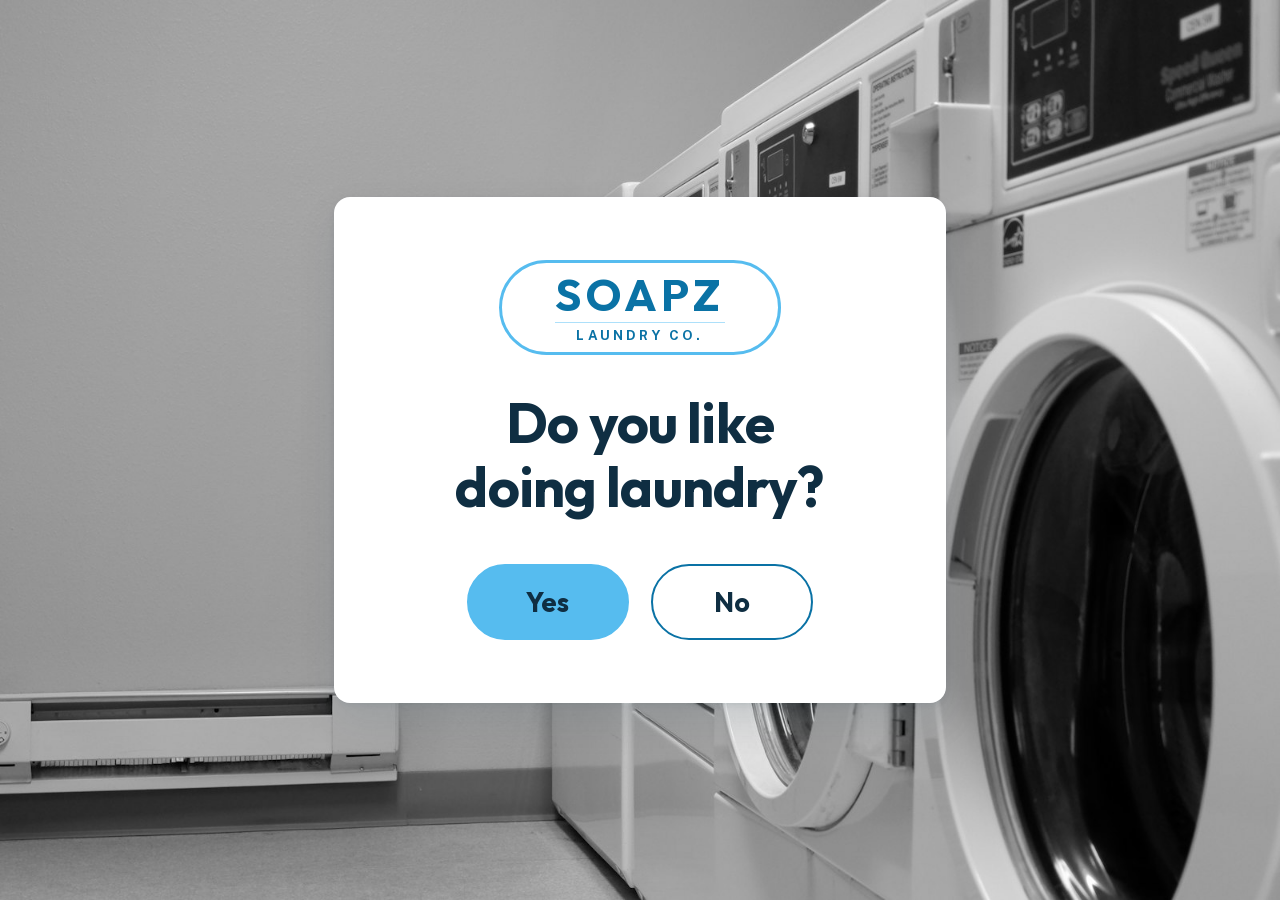
==== index.html @ 63c36674 "Initial commit: Soapz laundromat site Static site with home, self-service, wash & fold, and location" ====
<!DOCTYPE html>
<html lang="en">
<head>
<meta charset="utf-8">
<meta name="viewport" content="width=device-width, initial-scale=1">
<title>Soapz Laundry Co. | Self-Service and Wash &amp; Fold Laundry</title>
<meta name="description" content="Soapz is a clean, bright laundromat with an attendant on site every day. Use our machines yourself, or drop your laundry off and we will wash and fold it for you.">
<meta name="theme-color" content="#56bcef">
<link rel="preload" href="assets/fonts/publicsans-var.woff2" as="font" type="font/woff2" crossorigin>
<link rel="preload" href="assets/fonts/outfit-var.woff2" as="font" type="font/woff2" crossorigin>
<link rel="stylesheet" href="assets/css/styles.css">
<script src="assets/js/scroll-reset.js"></script>
<meta property="og:title" content="Soapz Laundry Co.">
<meta property="og:description" content="A clean, bright laundromat with friendly help on site.">
<meta property="og:type" content="website">
<meta property="og:image" content="assets/img/hero-laundromat.jpg">

<!-- PLACEHOLDER DATA: replace name, phone, address and hours with the real
     business details before going live. See README.md.
     This block matters more than usual here, because this entry page carries
     less text than a normal home page for search engines to read. -->
<script type="application/ld+json">
{
  "@context": "https://schema.org",
  "@type": "Laundry",
  "name": "Soapz Laundry Co.",
  "image": "assets/img/hero-laundromat.jpg",
  "telephone": "+1-555-019-2847",
  "address": {
    "@type": "PostalAddress",
    "streetAddress": "100 Example Street",
    "addressLocality": "Springfield",
    "addressRegion": "MO",
    "postalCode": "65804",
    "addressCountry": "US"
  },
  "openingHoursSpecification": [{
    "@type": "OpeningHoursSpecification",
    "dayOfWeek": ["Monday","Tuesday","Wednesday","Thursday","Friday","Saturday","Sunday"],
    "opens": "06:00",
    "closes": "22:00"
  }]
}
</script>
</head>
<body>

<a class="skip-link" href="#question">Skip to the question</a>

<!-- Entry page. The question, two answers, the photo. Nothing else.
     Yes goes to self-service, No goes to wash & fold. -->
<main class="entry">

  <img class="entry__photo" src="assets/img/hero-laundromat.jpg" width="2000" height="1125"
       alt="A row of clean white front-loading washing machines along a bright, uncluttered wall inside Soapz."
       fetchpriority="high" decoding="async">

  <!-- The buttons read as bare Yes and No on purpose. aria-label carries the
       meaning for screen readers without putting more words on the page. -->
  <div class="entry__card">
    <!-- Not aria-hidden like the one in the home hero: this page has no nav
         bar, so this wordmark is the only place the business is named. -->
    <span class="brand__badge entry__mark">
      <span class="brand__name">SOAPZ</span>
      <span class="brand__tag">Laundry Co.</span>
    </span>

    <h1 id="question">Do you like doing laundry?</h1>

    <div class="answers">
      <a class="btn btn--answer btn--yes" href="self-service.html"
         aria-label="Yes, I will do my laundry myself">Yes</a>
      <a class="btn btn--answer btn--no" href="wash-fold.html"
         aria-label="No, please do my laundry for me">No</a>
    </div>
  </div>

</main>

</body>
</html>
---- assets/css/styles.css ----
/* ==========================================================================
   Soapz Laundry Co.
   --------------------------------------------------------------------------
   THEME       White + light blue. Light mode is locked deliberately because
               the brand brief specifies white/light-blue. `color-scheme:light`
               stops browsers auto-darkening form controls and breaking it.
   TYPE        Outfit (display) + Public Sans (body). Public Sans is used for
               all reading text because it was drawn for legibility at size,
               which matters for the older audience this site is built for.
   BASE SIZE   18px. Everything is in rem so it scales with browser zoom and
               OS text-size settings.
   MOTION      Deliberately minimal. Hover/focus feedback only, no scroll
               animation, no autoplay. Nothing moves that the user did not
               touch first.
   SHAPE RULE  Interactive controls = full pill. Surfaces (cards, images,
               panels) = 16px. Inputs = 12px. Applied everywhere, no mixing.
   ACCENT      One accent only: --brand blue. No second accent hue anywhere.
   ========================================================================== */

/* ---------- Fonts (self-hosted, no external requests) ---------- */
@font-face {
  font-family: "Outfit";
  src: url("../fonts/outfit-var.woff2") format("woff2");
  font-weight: 400 700;
  font-style: normal;
  font-display: swap;
}
@font-face {
  font-family: "Public Sans";
  src: url("../fonts/publicsans-var.woff2") format("woff2");
  font-weight: 400 700;
  font-style: normal;
  font-display: swap;
}

/* ---------- Tokens ---------- */
:root {
  color-scheme: light;

  --white: #ffffff;
  --paper: #f2fafe;
  --sky-50: #eaf6fe;
  --sky-100: #d4edfc;
  --sky-200: #ade0fa;

  /* Sky blue. One hue, three jobs, and the pairing rule is the whole system:
     --brand is the sky FILL and always carries --ink text on top (6.3:1).
     It is too light for white text, so nothing on this site does that.
     --brand-dark is every blue TEXT, icon, outline and border on a light
     background. --brand-deep is only a hover state on top of a sky fill. */
  --brand: #56bcef;        /* sky fill. --ink on it = 6.3:1        */
  --brand-dark: #0a72a5;   /* text + icons. 5.4:1 white, 4.9:1 sky-50 */
  --brand-deep: #2f9ed6;   /* hover on a sky fill                  */

  --ink: #0f2e42;          /* 14.1:1 on white  */
  --ink-2: #41627c;        /* 6.4:1 on white   */
  --line: #c6e4f7;

  --radius-surface: 16px;
  --radius-input: 12px;
  --radius-pill: 999px;

  --shadow-sm: 0 1px 2px rgba(15, 46, 66, .06), 0 4px 12px rgba(15, 46, 66, .05);
  --shadow-md: 0 2px 6px rgba(15, 46, 66, .07), 0 18px 40px rgba(15, 46, 66, .09);

  --wrap: 71rem;
  --section-y: clamp(3.5rem, 7vw, 5.5rem);

  --font-display: "Outfit", "Trebuchet MS", sans-serif;
  --font-body: "Public Sans", "Helvetica Neue", Arial, sans-serif;
}

/* ---------- Reset ---------- */
*, *::before, *::after { box-sizing: border-box; }

html {
  font-size: 112.5%;              /* 18px base */
  -webkit-text-size-adjust: 100%;
  scroll-behavior: smooth;
}

body {
  margin: 0;
  background: var(--white);
  color: var(--ink);
  font-family: var(--font-body);
  font-size: 1rem;
  line-height: 1.7;
  -webkit-font-smoothing: antialiased;
}

img { max-width: 100%; height: auto; display: block; }
figure { margin: 0; }

h1, h2, h3, h4 {
  font-family: var(--font-display);
  color: var(--ink);
  line-height: 1.15;
  margin: 0 0 .6em;
  letter-spacing: -0.015em;
  font-weight: 700;
  text-wrap: balance;
}

h1 { font-size: clamp(2.1rem, 5vw, 3.1rem); }
h2 { font-size: clamp(1.7rem, 3.6vw, 2.4rem); }
h3 { font-size: clamp(1.2rem, 2vw, 1.4rem); }

p { margin: 0 0 1.1em; max-width: 62ch; }
p:last-child { margin-bottom: 0; }

a { color: var(--brand-dark); }

/* ---------- Focus: thick and unmissable ---------- */
:focus-visible {
  outline: 3px solid var(--brand-dark);
  outline-offset: 3px;
  border-radius: 4px;
}
/* The sky bands are light, so the focus ring goes dark on them, not white. */
.on-dark :focus-visible,
.footer :focus-visible { outline-color: var(--ink); }

/* ---------- Helpers ---------- */
.wrap { width: 100%; max-width: var(--wrap); margin-inline: auto; padding-inline: 1.25rem; }
.visually-hidden {
  position: absolute; width: 1px; height: 1px; padding: 0; margin: -1px;
  overflow: hidden; clip: rect(0 0 0 0); white-space: nowrap; border: 0;
}
.icon { width: 1.5rem; height: 1.5rem; flex: none; stroke-width: 1.75; }
.section { padding-block: var(--section-y); }
.section--tint { background: var(--paper); }
.lead { font-size: 1.2rem; color: var(--ink-2); max-width: 55ch; }

.skip-link {
  position: absolute; left: 1rem; top: -4rem; z-index: 100;
  background: var(--brand); color: var(--ink); padding: .85rem 1.4rem;
  border-radius: 0 0 var(--radius-input) var(--radius-input);
  font-weight: 600; text-decoration: none;
}
.skip-link:focus { top: 0; }

/* ==========================================================================
   Header
   Utility bar scrolls away, the nav bar sticks. Nav stays on one line at
   desktop (68px tall) and becomes a wrapped grid of large targets on mobile.
   ========================================================================== */
.utility {
  background: var(--brand);
  color: var(--ink);
  font-size: .82rem;
  letter-spacing: .01em;
}
.utility__inner {
  display: flex; flex-wrap: wrap; gap: .35rem 1.5rem;
  align-items: center; justify-content: space-between;
  min-height: 2.4rem; padding-block: .35rem;
}
.utility p { margin: 0; display: inline-flex; align-items: center; gap: .45rem; }
.utility .icon { width: 1.05rem; height: 1.05rem; }
.utility a { color: var(--ink); font-weight: 700; text-decoration: none; }
.utility a:hover { text-decoration: underline; }

.masthead {
  position: sticky; top: 0; z-index: 40;
  background: rgba(255, 255, 255, .96);
  backdrop-filter: blur(8px);
  border-bottom: 1px solid var(--line);
}

.nav__inner {
  display: grid;
  grid-template-columns: 1fr auto 1fr;
  align-items: center;
  gap: 1rem;
  min-height: 4.25rem;              /* 68px at desktop */
}

.nav__list {
  list-style: none; margin: 0; padding: 0;
  display: flex; align-items: center; gap: .35rem;
}
.nav__list--left  { justify-content: flex-end; }
.nav__list--right { justify-content: flex-start; }

.nav__list a {
  display: block;
  padding: .7rem .95rem;
  border-radius: var(--radius-pill);
  color: var(--ink);
  font-weight: 600;
  font-size: .97rem;
  text-decoration: none;
  white-space: nowrap;
  transition: background-color .15s ease, color .15s ease;
}
.nav__list a:hover { background: var(--sky-50); color: var(--brand-dark); }
.nav__list a[aria-current="page"] {
  color: var(--brand-dark);
  background: var(--sky-50);
  box-shadow: inset 0 -3px 0 var(--brand-dark);
}

/* Wordmark badge. Placeholder logo: swap the whole .brand block for the
   real Soapz artwork when it exists. */
.brand { text-decoration: none; display: inline-block; }
.brand__badge {
  display: inline-flex; flex-direction: column; align-items: center;
  border: 2px solid var(--brand);
  border-radius: var(--radius-pill);
  background: var(--white);
  padding: .3rem 1.55rem .35rem;
  line-height: 1;
}
.brand__name {
  font-family: var(--font-display);
  font-weight: 700; font-size: 1.35rem; letter-spacing: .1em;
  color: var(--brand-dark);
}
.brand__tag {
  margin-top: .2rem; padding-top: .2rem;
  border-top: 1px solid var(--sky-200);
  font-size: .5rem; letter-spacing: .22em; text-transform: uppercase;
  color: var(--brand-dark); font-weight: 700;
  width: 100%; text-align: center;
}

/* ==========================================================================
   Buttons  (min target 3.4rem tall / ~61px, single line at desktop)
   ========================================================================== */
.btn {
  display: inline-flex; align-items: center; justify-content: center; gap: .55rem;
  min-height: 3.4rem;
  padding: .7rem 1.75rem;
  border-radius: var(--radius-pill);
  border: 2px solid transparent;
  font-family: var(--font-body);
  font-size: 1.02rem; font-weight: 700; line-height: 1.2;
  text-decoration: none; white-space: nowrap; cursor: pointer;
  transition: background-color .15s ease, border-color .15s ease, transform .1s ease;
}
.btn:active { transform: translateY(1px); }

.btn--primary { background: var(--brand); color: var(--ink); }   /* 6.3:1 */
.btn--primary:hover { background: var(--brand-deep); }

.btn--secondary {
  background: var(--white); color: var(--brand-dark);
  border-color: var(--brand-dark);
}
.btn--secondary:hover { background: var(--sky-50); }

/* For use over photography: solid fill so text never sits on the image. */
.btn--onImage { background: var(--white); color: var(--brand-dark); border-color: var(--white); }
.btn--onImage:hover { background: var(--sky-50); }

.btn-row { display: flex; flex-wrap: wrap; gap: .85rem; margin-top: 1.6rem; }

.textlink {
  display: inline-flex; align-items: center; gap: .4rem;
  font-weight: 700; color: var(--brand-dark); text-decoration: none;
  border-bottom: 2px solid var(--sky-200); padding-bottom: 2px;
}
.textlink:hover { border-bottom-color: var(--brand); }
.textlink .icon { width: 1.15rem; height: 1.15rem; }

/* ==========================================================================
   Hero  (home)
   Photo is full-bleed; the copy sits on a solid white card so the text never
   competes with the image for contrast. That is the accessibility win here.
   ========================================================================== */
.hero { position: relative; background: var(--sky-50); }
.hero__media { position: absolute; inset: 0; }
.hero__media img { width: 100%; height: 100%; object-fit: cover; }
/* Soft brand wash so stock photography sits inside the palette instead of
   floating next to it. Kept light enough that the photo stays legible. */
.hero__media::after {
  content: ""; position: absolute; inset: 0; pointer-events: none;
  background: linear-gradient(160deg, rgba(86, 188, 239, .30), rgba(47, 158, 214, .12) 60%);
}
.hero__inner { position: relative; padding-block: clamp(2rem, 5vw, 4.5rem); }

.hero__card {
  background: var(--white);
  border-radius: var(--radius-surface);
  box-shadow: var(--shadow-md);
  padding: clamp(1.75rem, 3.5vw, 2.75rem);
  max-width: 37rem;             /* wide enough to keep both CTAs on one row */
}
/* The wordmark sits above the headline here, so the hero carries the logo
   rather than leaving it to the nav bar alone. */
.hero__card .brand__badge { margin-bottom: clamp(1rem, 2.5vw, 1.5rem); }
.hero__card h1 { margin-bottom: .45em; }
.hero__card p { font-size: 1.15rem; color: var(--ink-2); }

/* ==========================================================================
   Entry page  (index.html)
   The photo fills the screen and the question sits centred on top of it, on a
   solid card so the text never depends on the image for contrast. No nav, no
   supporting copy: the question IS the page.
   ========================================================================== */
.entry {
  position: relative;
  min-height: 100dvh;
  display: grid;
  place-items: center;
  padding: clamp(1.25rem, 5vw, 3rem);
  overflow: hidden;
}

/* Absolutely positioned, so neither of these becomes a grid item and the card
   stays the only thing being centred. */
.entry__photo {
  position: absolute; inset: 0;
  width: 100%; height: 100%;
  object-fit: cover;
}
.entry::before {
  content: ""; position: absolute; inset: 0; pointer-events: none;
  background: linear-gradient(200deg, rgba(86, 188, 239, .28), rgba(47, 158, 214, .12) 60%);
}

.entry__card {
  position: relative;
  width: 100%; max-width: 34rem;
  text-align: center;
  padding: clamp(2.25rem, 6vw, 3.5rem) clamp(1.5rem, 5vw, 3.25rem);
  background: var(--white);
  border-radius: var(--radius-surface);
  box-shadow: var(--shadow-md);
}

/* Scaled up to hold its own inside the card, rather than sitting in it at nav
   size. Everything is clamped off the viewport so it shrinks with the card and
   never pushes past its padding. Centres itself: the badge is inline-flex, so
   the card's text-align does it. */
.entry__mark {
  max-width: 100%;
  margin-bottom: clamp(1.25rem, 3.5vw, 2rem);
  padding: .5rem clamp(1.75rem, 6vw, 2.9rem) .55rem;
  border-width: 3px;
}
.entry__mark .brand__name {
  font-size: clamp(1.75rem, 6.5vw, 2.5rem);
  letter-spacing: .11em;
}
.entry__mark .brand__tag {
  margin-top: .3rem; padding-top: .3rem;
  font-size: clamp(.6rem, 1.9vw, .74rem);
  letter-spacing: .24em;
}

.entry h1 {
  font-size: clamp(2rem, 5.2vw, 3.1rem);
  margin: 0;
  text-wrap: balance;
}

.answers {
  display: flex; flex-wrap: wrap; justify-content: center;
  gap: 1rem 1.25rem;
  margin-top: clamp(1.75rem, 4vw, 2.5rem);
}
.btn--answer {
  min-width: 9rem;
  min-height: 4.2rem;
  font-size: 1.5rem;
  font-family: var(--font-display);
  letter-spacing: .01em;
  padding-inline: 2.25rem;
}
.btn--yes { background: var(--brand); color: var(--ink); border-color: var(--brand); }
.btn--yes:hover { background: var(--brand-deep); border-color: var(--brand-deep); }

.btn--no { background: var(--white); color: var(--ink); border-color: var(--brand-dark); }
.btn--no:hover { background: var(--sky-50); }

@media (max-width: 26rem) {
  .answers { flex-direction: column; }
  .btn--answer { width: 100%; }
}

/* ==========================================================================
   Fact strip
   ========================================================================== */
.facts { background: var(--brand); color: var(--ink); }
.facts__grid {
  display: grid; gap: 1.25rem 2.5rem;
  grid-template-columns: repeat(3, 1fr);
  padding-block: 1.6rem;
}
.fact { display: flex; align-items: center; gap: .8rem; font-weight: 600; }
.fact .icon { color: var(--sky-200); }
.fact span { line-height: 1.4; }

/* ==========================================================================
   Section headings
   ========================================================================== */
.section__head { max-width: 44rem; margin-bottom: clamp(2rem, 4vw, 3rem); }
.section__head p { font-size: 1.15rem; color: var(--ink-2); }

/* ==========================================================================
   Service pair  (two large cards, not three equal ones)
   ========================================================================== */
.services { display: grid; gap: 1.75rem; grid-template-columns: repeat(2, 1fr); }
.service {
  display: flex; flex-direction: column;
  background: var(--white);
  border: 1px solid var(--line);
  border-radius: var(--radius-surface);
  overflow: hidden;
  transition: box-shadow .18s ease, border-color .18s ease;
}
.service:hover { box-shadow: var(--shadow-md); border-color: var(--sky-200); }
.service__img { aspect-ratio: 16 / 10; }
.service__img img { width: 100%; height: 100%; object-fit: cover; }
.service__body { padding: clamp(1.5rem, 2.5vw, 2rem); display: flex; flex-direction: column; flex: 1; }
.service__body p { color: var(--ink-2); font-size: 1.05rem; }
.service__body .btn { margin-top: auto; align-self: flex-start; }

/* ==========================================================================
   Split (image + checklist)
   ========================================================================== */
.split { display: grid; gap: clamp(2rem, 5vw, 4rem); grid-template-columns: 1fr 1fr; align-items: center; }
.split__media img { border-radius: var(--radius-surface); width: 100%; }

.checklist { list-style: none; margin: 1.5rem 0 0; padding: 0; display: grid; gap: 1.1rem; }
.checklist li { display: flex; gap: .85rem; align-items: flex-start; font-size: 1.06rem; }
.checklist .icon {
  color: var(--brand-dark); background: var(--sky-50);
  border-radius: var(--radius-pill); padding: .2rem;
  width: 1.7rem; height: 1.7rem; margin-top: .1rem;
}

/* ==========================================================================
   FAQ  (native details/summary, keyboard accessible with no JS)
   ========================================================================== */
.faq { max-width: 50rem; display: grid; gap: .8rem; }
.faq details {
  background: var(--white);
  border: 1px solid var(--line);
  border-radius: var(--radius-surface);
}
.faq details[open] { border-color: var(--sky-200); box-shadow: var(--shadow-sm); }
.faq summary {
  display: flex; align-items: center; justify-content: space-between; gap: 1rem;
  padding: 1.15rem 1.4rem;
  font-family: var(--font-display); font-size: 1.13rem; font-weight: 600;
  cursor: pointer; list-style: none; border-radius: var(--radius-surface);
}
.faq summary::-webkit-details-marker { display: none; }
.faq summary::after {
  content: ""; flex: none; width: .8rem; height: .8rem;
  border-right: 3px solid var(--brand-dark); border-bottom: 3px solid var(--brand-dark);
  transform: rotate(45deg); margin-top: -.35rem;
  transition: transform .18s ease;
}
.faq details[open] summary::after { transform: rotate(-135deg); margin-top: .2rem; }
.faq summary:hover { color: var(--brand-dark); }
.faq__answer { padding: 0 1.4rem 1.35rem; }
.faq__answer p { color: var(--ink-2); font-size: 1.05rem; }

/* ==========================================================================
   Visit panel  (hours + address)
   ========================================================================== */
.visit { display: grid; gap: clamp(1.5rem, 3vw, 2.5rem); grid-template-columns: 1fr 1fr; }
.panel {
  background: var(--white); border: 1px solid var(--line);
  border-radius: var(--radius-surface); padding: clamp(1.5rem, 3vw, 2.1rem);
}
.panel h3 { display: flex; align-items: center; gap: .6rem; }
.panel h3 .icon { color: var(--brand-dark); }

.hours { margin: 0; display: grid; grid-template-columns: auto 1fr; gap: .55rem 1.5rem; font-size: 1.05rem; }
.hours dt { font-weight: 600; }
.hours dd { margin: 0; text-align: right; color: var(--ink-2); font-variant-numeric: tabular-nums; }

.address { font-style: normal; font-size: 1.1rem; line-height: 1.6; color: var(--ink-2); }
.address strong { color: var(--ink); display: block; font-size: 1.15rem; }
.phone-big {
  display: inline-flex; align-items: center; gap: .6rem;
  font-family: var(--font-display); font-size: clamp(1.5rem, 3vw, 1.9rem);
  font-weight: 700; color: var(--brand-dark); text-decoration: none;
  margin-block: .6rem;
}
.phone-big:hover { text-decoration: underline; }

/* ==========================================================================
   Inner page header
   ========================================================================== */
.pagehead { background: var(--paper); border-bottom: 1px solid var(--line); padding-block: clamp(2.5rem, 5vw, 4rem); }
.pagehead h1 { margin-bottom: .35em; }
.pagehead p { font-size: 1.2rem; color: var(--ink-2); max-width: 50ch; }

/* Photo banner variant used on the Wash & Fold page */
.banner { position: relative; background: var(--brand); }
.banner__media { position: absolute; inset: 0; }
.banner__media img { width: 100%; height: 100%; object-fit: cover; }
/* Sky scrim, near-solid where the text sits so the copy keeps 5.8:1 against
   it no matter what the photo underneath is doing. */
.banner__scrim { position: absolute; inset: 0; background: linear-gradient(90deg, rgba(86,188,239,.96) 0%, rgba(86,188,239,.90) 45%, rgba(86,188,239,.45) 100%); }
.banner__inner { position: relative; padding-block: clamp(3rem, 7vw, 5.5rem); color: var(--ink); }
.banner__inner h1 { color: var(--ink); max-width: 18ch; }
.banner__inner p { color: var(--ink); font-size: 1.2rem; max-width: 46ch; }

/* ==========================================================================
   Price tiles  (avoids a long hairline spec table)
   ========================================================================== */
.tiles { display: grid; gap: 1.25rem; grid-template-columns: repeat(4, 1fr); }
.tile {
  background: var(--white); border: 1px solid var(--line);
  border-radius: var(--radius-surface); padding: 1.5rem 1.35rem;
}
.tile__label { font-weight: 700; font-size: 1.05rem; margin-bottom: .25rem; }
.tile__price {
  font-family: var(--font-display); font-weight: 700;
  font-size: clamp(1.9rem, 4vw, 2.4rem); color: var(--brand-dark);
  line-height: 1.1; font-variant-numeric: tabular-nums;
}
.tile__note { color: var(--ink-2); font-size: .95rem; margin-top: .35rem; }

/* Payment options row */
.payrow { display: grid; gap: 1.25rem; grid-template-columns: repeat(3, 1fr); }
.pay { display: flex; gap: .9rem; align-items: flex-start; }
.pay .icon { color: var(--brand-dark); width: 1.9rem; height: 1.9rem; }
.pay h3 { font-size: 1.1rem; margin-bottom: .2em; }
.pay p { color: var(--ink-2); font-size: 1rem; }

/* ==========================================================================
   Steps  (verb labels, no "Step 1/2/3" numbering)
   ========================================================================== */
.steps { display: grid; gap: 1.75rem; grid-template-columns: repeat(3, 1fr); counter-reset: none; }
.step { position: relative; padding-top: 2.6rem; }
/* The rule is inset by half the grid gap in each direction so the segments
   join up across the columns instead of reading as three underlines. */
.step::before {
  content: ""; position: absolute; top: 1.1rem;
  left: -0.875rem; right: -0.875rem;
  height: 2px; background: var(--sky-200);
}
.step:last-child::before { right: 50%; }
.step:first-child::before { left: 50%; }
.step__dot {
  position: absolute; top: 0; left: 50%; transform: translateX(-50%);
  width: 2.2rem; height: 2.2rem; border-radius: var(--radius-pill);
  background: var(--brand); color: var(--ink);
  display: grid; place-items: center;
}
.step__dot .icon { width: 1.2rem; height: 1.2rem; }
.step { text-align: center; }
.step h3 { margin-bottom: .3em; }
.step p { color: var(--ink-2); font-size: 1.02rem; margin-inline: auto; }

/* ==========================================================================
   Gallery + map
   ========================================================================== */
.gallery { display: grid; gap: 1.1rem; grid-template-columns: repeat(3, 1fr); }
.gallery img { border-radius: var(--radius-surface); width: 100%; aspect-ratio: 4 / 3; object-fit: cover; }

.map-frame {
  border: 1px solid var(--line); border-radius: var(--radius-surface);
  overflow: hidden; background: var(--sky-50);
}
.map-frame iframe { display: block; width: 100%; height: 26rem; border: 0; }

/* ==========================================================================
   Callout
   ========================================================================== */
.callout {
  background: var(--sky-50); border: 1px solid var(--sky-200);
  border-radius: var(--radius-surface);
  padding: clamp(1.75rem, 4vw, 2.75rem);
  display: flex; flex-wrap: wrap; gap: 1.5rem;
  align-items: center; justify-content: space-between;
}
.callout h2 { margin-bottom: .3em; }
.callout p { color: var(--ink-2); font-size: 1.1rem; }
.callout__text { max-width: 40rem; }

/* ==========================================================================
   Ask Sudsy  (chat widget, built by assets/js/chat.js)
   Fixed to the bottom-right corner on every page except the entry question.
   ========================================================================== */
.chat-launcher {
  position: fixed; right: 1.25rem; bottom: 1.25rem; z-index: 60;
  display: inline-flex; align-items: center; gap: .6rem;
  padding: .55rem 1.25rem .55rem .6rem;
  background: var(--white); color: var(--ink);
  border: 2px solid var(--brand); border-radius: var(--radius-pill);
  font-family: var(--font-body); font-size: 1rem; font-weight: 700;
  box-shadow: var(--shadow-md); cursor: pointer;
  transition: background-color .15s ease, transform .1s ease;
  animation: chat-launcher-float 3.4s ease-in-out infinite;
}
.chat-launcher:hover { background: var(--sky-50); animation-play-state: paused; }
.chat-launcher:active { transform: translateY(1px); }
.chat-launcher.is-open { background: var(--sky-50); animation-play-state: paused; }
.chat-launcher img { display: block; }

@keyframes chat-launcher-float {
  0%, 100% { transform: translateY(0); }
  50%      { transform: translateY(-.4rem); }
}

.chat-panel {
  position: fixed; right: 1.25rem; bottom: 5.5rem; z-index: 60;
  width: min(23rem, calc(100vw - 2.5rem));
  max-height: min(34rem, calc(100dvh - 8rem));
  display: flex; flex-direction: column; overflow: hidden;
  background: var(--white);
  border: 1px solid var(--line); border-radius: var(--radius-surface);
  box-shadow: var(--shadow-md);
  transform-origin: bottom right;
  opacity: 0;
  transform: translateY(1.5rem) scale(.92);
  pointer-events: none;
  transition: opacity .22s ease, transform .34s cubic-bezier(.34, 1.56, .64, 1);
}
.chat-panel[hidden] { display: none; }
.chat-panel.is-visible {
  opacity: 1;
  transform: translateY(0) scale(1);
  pointer-events: auto;
}
/* While being dragged the panel is picked up: no open/close transition
   fighting the pointer, and a deeper shadow to read as lifted off the page. */
.chat-panel.is-dragging {
  transition: none;
  box-shadow: 0 6px 14px rgba(15, 46, 66, .14), 0 30px 60px rgba(15, 46, 66, .2);
  user-select: none;
}

.chat-head {
  display: flex; align-items: center; gap: .75rem;
  padding: .85rem 1rem;
  background: var(--brand); color: var(--ink);
  cursor: grab; touch-action: none;
}
.chat-panel.is-dragging .chat-head { cursor: grabbing; }
.chat-head__mascot { display: block; flex: none; }
.chat-head__name { margin: 0; font-family: var(--font-display); font-weight: 700; font-size: 1.05rem; }
.chat-head__role { margin: 0; font-size: .82rem; }
.chat-close {
  margin-left: auto; flex: none;
  width: 2rem; height: 2rem; line-height: 1;
  background: transparent; border: 0; border-radius: var(--radius-pill);
  color: var(--ink); font-size: 1.5rem; cursor: pointer;
}
.chat-close:hover { background: rgba(15, 46, 66, .12); }

.chat-log {
  flex: 1; overflow-y: auto;
  padding: 1rem; display: grid; gap: .85rem;
  background: var(--paper);
}
.chat-msg {
  display: flex; gap: .5rem; align-items: flex-end;
  animation: chat-msg-in .3s cubic-bezier(.2, .9, .3, 1.2);
}
.chat-msg--you { justify-content: flex-end; }

@keyframes chat-msg-in {
  from { opacity: 0; transform: translateY(.6rem); }
  to   { opacity: 1; transform: translateY(0); }
}
.chat-msg__mascot { flex: none; align-self: flex-start; }
.chat-bubble {
  max-width: 15rem; padding: .65rem .9rem;
  border-radius: var(--radius-surface);
  font-size: .97rem; line-height: 1.5;
}
.chat-msg--bot .chat-bubble {
  background: var(--white); border: 1px solid var(--line);
  border-bottom-left-radius: 4px;
}
.chat-msg--you .chat-bubble {
  background: var(--brand); color: var(--ink);
  border-bottom-right-radius: 4px;
}
.chat-bubble a { color: var(--brand-dark); font-weight: 700; }

/* Three dots while an answer is on its way. */
.chat-typing { display: inline-flex; gap: .25rem; padding: .15rem 0; }
.chat-typing i {
  width: .45rem; height: .45rem; border-radius: 50%;
  background: var(--brand-dark); opacity: .4;
  animation: chat-bounce 1.1s infinite;
}
.chat-typing i:nth-child(2) { animation-delay: .15s; }
.chat-typing i:nth-child(3) { animation-delay: .3s; }
@keyframes chat-bounce {
  0%, 60%, 100% { transform: translateY(0); opacity: .4; }
  30%           { transform: translateY(-.25rem); opacity: 1; }
}

.chat-suggestions {
  display: flex; flex-wrap: wrap; gap: .4rem;
  padding: .75rem 1rem 0;
  border-top: 1px solid var(--line);
}
.chat-chip {
  padding: .4rem .8rem;
  background: var(--sky-50); color: var(--brand-dark);
  border: 1px solid var(--sky-200); border-radius: var(--radius-pill);
  font-family: var(--font-body); font-size: .85rem; font-weight: 600;
  cursor: pointer;
}
.chat-chip:hover { background: var(--sky-100); }

.chat-form { display: flex; gap: .5rem; padding: .75rem 1rem 1rem; }
.chat-input {
  flex: 1; min-width: 0;
  padding: .7rem .9rem;
  border: 2px solid var(--line); border-radius: var(--radius-input);
  font-family: var(--font-body); font-size: 1rem; color: var(--ink);
  background: var(--white);
}
.chat-input:focus { border-color: var(--brand); outline: none; }
.chat-send {
  flex: none; padding: .7rem 1.1rem;
  background: var(--brand); color: var(--ink);
  border: 2px solid var(--brand); border-radius: var(--radius-input);
  font-family: var(--font-body); font-size: 1rem; font-weight: 700; cursor: pointer;
}
.chat-send:hover { background: var(--brand-deep); border-color: var(--brand-deep); }

/* On a narrow screen the panel takes the full width and the launcher drops
   its label, so it never covers the page content it is sitting on. */
@media (max-width: 30rem) {
  .chat-launcher { right: 1rem; bottom: 1rem; padding: .5rem; }
  .chat-launcher__label { display: none; }
  .chat-panel { right: 1rem; left: 1rem; bottom: 4.75rem; width: auto; }
  .chat-bubble { max-width: 80%; }
}

@media (prefers-reduced-motion: reduce) {
  .chat-typing i { animation: none; }
  .chat-launcher { animation: none; }
  .chat-msg { animation: none; }
  .chat-panel { transition: opacity .12s linear; transform: none; }
}

/* ==========================================================================
   Footer
   ========================================================================== */
/* Sky fill, so every rule in here is dark ink on light blue. The old white
   footer text would only reach 2.1:1 on this background. */
.footer { background: var(--brand); color: var(--ink); padding-block: clamp(2.75rem, 5vw, 4rem); }
.footer h2, .footer h3 { color: var(--ink); }
.footer a { color: var(--ink); }
.footer__grid { display: grid; gap: 2.25rem; grid-template-columns: 1.2fr 1fr 1fr; }
.footer__brand .brand__badge { border-color: rgba(15,46,66,.45); background: transparent; }
.footer__brand .brand__name { color: var(--ink); }
.footer__brand .brand__tag { color: var(--ink); border-top-color: rgba(15,46,66,.3); }
.footer h3 { font-size: 1.05rem; margin-bottom: .8em; }
.footer ul { list-style: none; margin: 0; padding: 0; display: grid; gap: .6rem; }
.footer p { color: var(--ink); }
.footer__bottom {
  margin-top: 2.5rem; padding-top: 1.4rem;
  border-top: 1px solid rgba(15,46,66,.25);
  font-size: .9rem; color: var(--ink);
  display: flex; flex-wrap: wrap; gap: .5rem 1.5rem; justify-content: space-between;
}

/* ==========================================================================
   Responsive
   Every multi-column block collapses explicitly. Nothing relies on defaults.
   ========================================================================== */
@media (max-width: 60rem) {
  .services,
  .split,
  .visit,
  .payrow,
  .steps,
  .footer__grid { grid-template-columns: 1fr; }

  .tiles,
  .gallery { grid-template-columns: repeat(2, 1fr); }

  .facts__grid { grid-template-columns: 1fr; gap: .9rem; }

  .split__media { order: -1; }

  /* Steps stack: swap the horizontal connector for a left-aligned layout */
  .step { text-align: left; padding-top: 0; padding-left: 3.2rem; }
  .step::before { display: none; }
  .step__dot { left: 0; transform: none; }
  .step p { margin-inline: 0; }
}

@media (max-width: 48rem) {
  .nav__inner {
    grid-template-columns: 1fr;
    justify-items: center;
    gap: .5rem;
    padding-block: .75rem;
  }
  .nav__list { display: grid; grid-template-columns: 1fr 1fr; width: 100%; gap: .35rem; }
  .nav__list--left  { order: 2; }
  .nav__list--right { order: 3; }
  .nav__list a { text-align: center; padding: .8rem .5rem; }
  .brand { order: 1; }

  .utility__inner { justify-content: center; text-align: center; }

  .service { scroll-margin-top: 10rem; }   /* taller stacked nav on mobile */

  .hero__media { position: static; height: 14rem; }
  .hero__media img { border-radius: 0; }
  .hero__inner { padding-block: 0 var(--section-y); }
  .hero__card { max-width: none; margin-top: -3rem; }

  .banner__scrim { background: rgba(10, 95, 138, .9); }

  .tiles { grid-template-columns: 1fr; }
  .gallery { grid-template-columns: 1fr; }

  .btn { width: 100%; }        /* full-width targets, easier to hit */
  .btn-row { flex-direction: column; align-items: stretch; }
  .callout .btn { width: auto; }
}

@media (max-width: 30rem) {
  /* Two columns no longer fit, and "6:00am to 10:00pm" breaking across lines
     is harder to read than a plain stacked label and value. */
  .hours { grid-template-columns: 1fr; gap: 0; }
  .hours dt { margin-top: .8rem; }
  .hours dt:first-of-type { margin-top: 0; }
  .hours dd { text-align: left; }
}

/* ==========================================================================
   Reduced motion + print
   ========================================================================== */
@media (prefers-reduced-motion: reduce) {
  html { scroll-behavior: auto; }
  *, *::before, *::after {
    animation-duration: .01ms !important;
    animation-iteration-count: 1 !important;
    transition-duration: .01ms !important;
  }
}

@media print {
  .utility, .masthead, .btn-row, .map-frame, .gallery { display: none; }
  body { font-size: 12pt; color: #000; }
  .footer { background: none; color: #000; }
  .footer a, .footer p, .footer h3 { color: #000; }
  a[href^="http"]::after { content: " (" attr(href) ")"; font-size: 10pt; }
}
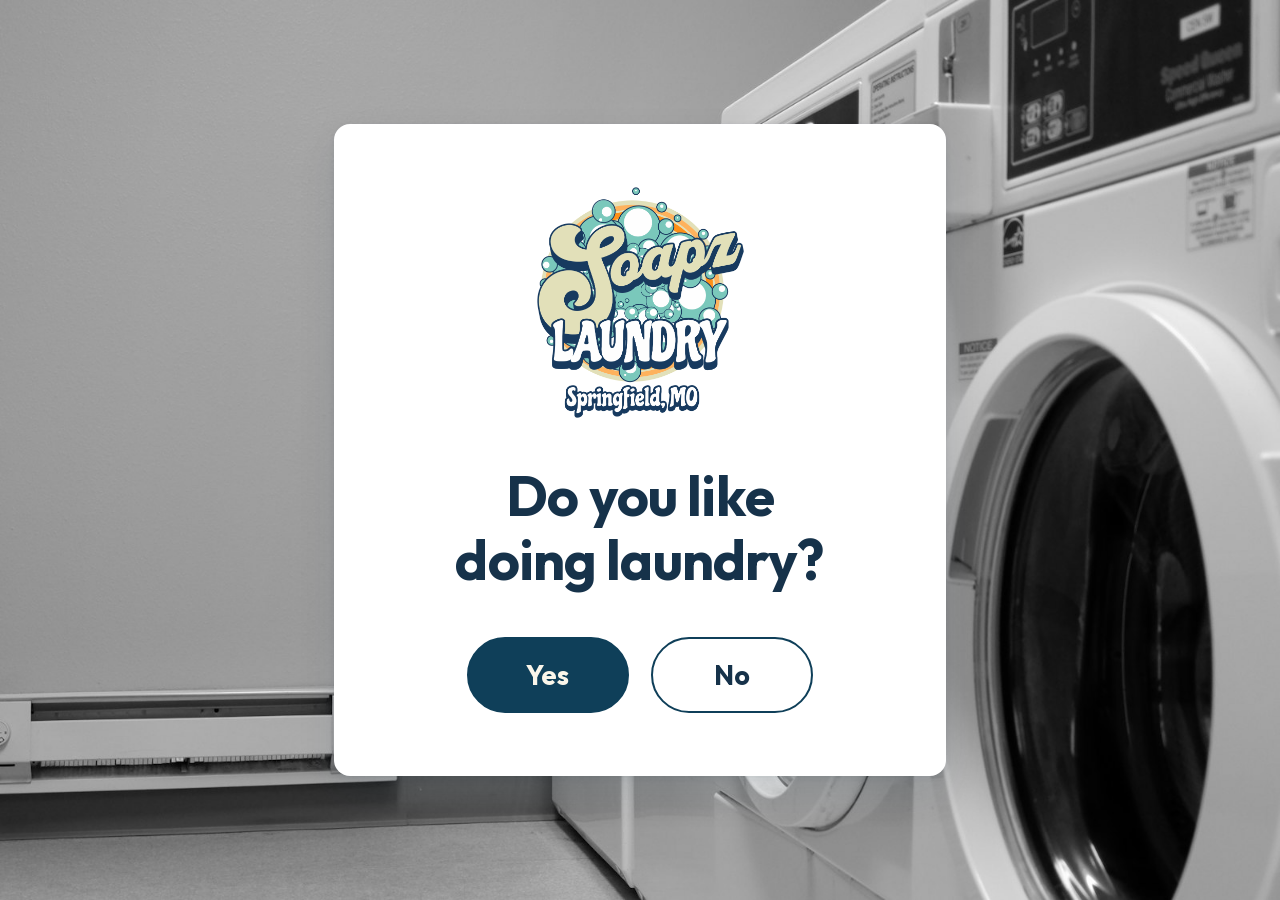
==== commit acfcca52: "Bring in the real brand artwork and add the vintage shirt badge Replaces the placeholder theme and m" ====
--- a/index.html
+++ b/index.html
@@ -3,9 +3,11 @@
 <head>
 <meta charset="utf-8">
 <meta name="viewport" content="width=device-width, initial-scale=1">
-<title>Soapz Laundry Co. | Self-Service and Wash &amp; Fold Laundry</title>
-<meta name="description" content="Soapz is a clean, bright laundromat with an attendant on site every day. Use our machines yourself, or drop your laundry off and we will wash and fold it for you.">
-<meta name="theme-color" content="#56bcef">
+<title>Soapz Laundry Co. | Self-Service and Wash, Dry and Fold Laundry</title>
+<meta name="description" content="Soapz is a clean, bright laundromat with an attendant on site every day. Use our machines yourself, or drop your laundry off and we will wash, dry and fold it for you.">
+<meta name="theme-color" content="#0f3f59">
+<link rel="icon" href="assets/img/favicon-32.png" sizes="32x32" type="image/png">
+<link rel="apple-touch-icon" href="assets/img/icon-180.png">
 <link rel="preload" href="assets/fonts/publicsans-var.woff2" as="font" type="font/woff2" crossorigin>
 <link rel="preload" href="assets/fonts/outfit-var.woff2" as="font" type="font/woff2" crossorigin>
 <link rel="stylesheet" href="assets/css/styles.css">
@@ -15,8 +17,8 @@
 <meta property="og:type" content="website">
 <meta property="og:image" content="assets/img/hero-laundromat.jpg">
 
-<!-- PLACEHOLDER DATA: replace name, phone, address and hours with the real
-     business details before going live. See README.md.
+<!-- PLACEHOLDER DATA: replace name, phone and address with the real business
+     details before going live. The hours here are real. See README.md.
      This block matters more than usual here, because this entry page carries
      less text than a normal home page for search engines to read. -->
 <script type="application/ld+json">
@@ -37,8 +39,8 @@
   "openingHoursSpecification": [{
     "@type": "OpeningHoursSpecification",
     "dayOfWeek": ["Monday","Tuesday","Wednesday","Thursday","Friday","Saturday","Sunday"],
-    "opens": "06:00",
-    "closes": "22:00"
+    "opens": "07:00",
+    "closes": "21:00"
   }]
 }
 </script>
@@ -48,7 +50,7 @@
 <a class="skip-link" href="#question">Skip to the question</a>
 
 <!-- Entry page. The question, two answers, the photo. Nothing else.
-     Yes goes to self-service, No goes to wash & fold. -->
+     Yes goes to self-service, No goes to wash, dry and fold. -->
 <main class="entry">
 
   <img class="entry__photo" src="assets/img/hero-laundromat.jpg" width="2000" height="1125"
@@ -58,12 +60,13 @@
   <!-- The buttons read as bare Yes and No on purpose. aria-label carries the
        meaning for screen readers without putting more words on the page. -->
   <div class="entry__card">
-    <!-- Not aria-hidden like the one in the home hero: this page has no nav
-         bar, so this wordmark is the only place the business is named. -->
-    <span class="brand__badge entry__mark">
-      <span class="brand__name">SOAPZ</span>
-      <span class="brand__tag">Laundry Co.</span>
-    </span>
+    <!-- The badge rather than the wordmark, and with real alt text unlike the
+         decorative copy in the home hero: this page has no nav bar, so this
+         mark is the only place the business is named. This is the vintage
+         shirt version of the badge (transparent background, city line under
+         the bubbles), not the navy-field one home.html and the footer use. -->
+    <img class="brand__badge entry__mark" src="assets/img/logo-shirt.png" width="1610" height="1796"
+         alt="Soapz Laundry Co., Springfield, MO" fetchpriority="high" decoding="async">
 
     <h1 id="question">Do you like doing laundry?</h1>
 
--- a/assets/css/styles.css
+++ b/assets/css/styles.css
@@ -1,9 +1,13 @@
 /* ==========================================================================
    Soapz Laundry Co.
    --------------------------------------------------------------------------
-   THEME       White + light blue. Light mode is locked deliberately because
-               the brand brief specifies white/light-blue. `color-scheme:light`
-               stops browsers auto-darkening form controls and breaking it.
+   THEME       Taken straight off the logos. Every colour below is sampled
+               from assets/img/logo-badge.png or logo-wordmark.png rather than
+               picked to sit near them: deep navy field, cream lettering, the
+               teal of the bubbles and the coral of the ring. Light mode is
+               locked because the marks are drawn for a light page;
+               `color-scheme:light` stops browsers auto-darkening form
+               controls and breaking it.
    TYPE        Outfit (display) + Public Sans (body). Public Sans is used for
                all reading text because it was drawn for legibility at size,
                which matters for the older audience this site is built for.
@@ -14,7 +18,12 @@
                touch first.
    SHAPE RULE  Interactive controls = full pill. Surfaces (cards, images,
                panels) = 16px. Inputs = 12px. Applied everywhere, no mixing.
-   ACCENT      One accent only: --brand blue. No second accent hue anywhere.
+   COLOUR RULE Navy carries the structure and every piece of blue text. Cream
+               is what sits on navy. Teal and coral are the logo's own
+               accents and are rationed: teal fills one band and tints the
+               icon chips, coral only ever draws a line (link underlines,
+               rules, dots) and never carries text. Nothing else is
+               introduced.
    ========================================================================== */
 
 /* ---------- Fonts (self-hosted, no external requests) ---------- */
@@ -37,24 +46,28 @@
 :root {
   color-scheme: light;
 
+  /* ---- Surfaces ---- */
   --white: #ffffff;
-  --paper: #f2fafe;
-  --sky-50: #eaf6fe;
-  --sky-100: #d4edfc;
-  --sky-200: #ade0fa;
-
-  /* Sky blue. One hue, three jobs, and the pairing rule is the whole system:
-     --brand is the sky FILL and always carries --ink text on top (6.3:1).
-     It is too light for white text, so nothing on this site does that.
-     --brand-dark is every blue TEXT, icon, outline and border on a light
-     background. --brand-deep is only a hover state on top of a sky fill. */
-  --brand: #56bcef;        /* sky fill. --ink on it = 6.3:1        */
-  --brand-dark: #0a72a5;   /* text + icons. 5.4:1 white, 4.9:1 sky-50 */
-  --brand-deep: #2f9ed6;   /* hover on a sky fill                  */
-
-  --ink: #0f2e42;          /* 14.1:1 on white  */
-  --ink-2: #41627c;        /* 6.4:1 on white   */
-  --line: #c6e4f7;
+  --paper: #faf6ea;        /* the badge cream, lightened: tinted bands   */
+  --sand:  #f0e9d6;        /* one step deeper: chat log, inset fills     */
+  --mist:  #eaf4f1;        /* the badge teal at a whisper: hover, chips  */
+  --line:  #ded7c4;        /* warm hairline, sits under both of the above */
+
+  /* ---- Navy. The badge's own field colour, so the badge artwork drops onto
+     a navy band with no visible edge. It is the only blue on the site: it
+     fills the bars and buttons AND writes every piece of blue text, because
+     at 11.2:1 on white it is dark enough to do both jobs. Cream is what
+     goes on top of it (10.4:1); --navy-deep is only ever a hover state. */
+  --navy: #0f3f59;
+  --navy-deep: #0a2e41;
+
+  /* ---- The two logo accents. Rationed on purpose, see COLOUR RULE above. */
+  --teal: #7cc6b8;         /* light fill only. --ink on it = 6.7:1       */
+  --teal-deep: #1c7a6e;    /* the same hue dark enough to write with, 5.2:1 */
+  --coral: #e26a4a;        /* lines and dots only. Never carries text.   */
+
+  --ink: #16324a;          /* 13.2:1 on white, 12.2:1 on cream */
+  --ink-2: #4a6376;        /* 6.3:1 on white,  5.8:1 on cream  */
 
   --radius-surface: 16px;
   --radius-input: 12px;
@@ -109,17 +122,27 @@
 p { margin: 0 0 1.1em; max-width: 62ch; }
 p:last-child { margin-bottom: 0; }
 
-a { color: var(--brand-dark); }
+/* Navy is also the body text colour, so a link cannot be told apart from a
+   sentence by hue alone. The coral underline is what marks it, which is the
+   accessible way round anyway: never colour on its own. */
+a {
+  color: var(--navy);
+  text-decoration-color: var(--coral);
+  text-decoration-thickness: 2px;
+  text-underline-offset: 3px;
+}
+a:hover { text-decoration-thickness: 3px; }
 
 /* ---------- Focus: thick and unmissable ---------- */
 :focus-visible {
-  outline: 3px solid var(--brand-dark);
+  outline: 3px solid var(--navy);
   outline-offset: 3px;
   border-radius: 4px;
 }
-/* The sky bands are light, so the focus ring goes dark on them, not white. */
-.on-dark :focus-visible,
-.footer :focus-visible { outline-color: var(--ink); }
+/* Navy bands would swallow a navy ring, so it flips to cream on them. */
+.utility :focus-visible,
+.footer :focus-visible,
+.banner :focus-visible { outline-color: var(--paper); }
 
 /* ---------- Helpers ---------- */
 .wrap { width: 100%; max-width: var(--wrap); margin-inline: auto; padding-inline: 1.25rem; }
@@ -134,7 +157,7 @@
 
 .skip-link {
   position: absolute; left: 1rem; top: -4rem; z-index: 100;
-  background: var(--brand); color: var(--ink); padding: .85rem 1.4rem;
+  background: var(--navy); color: var(--paper); padding: .85rem 1.4rem;
   border-radius: 0 0 var(--radius-input) var(--radius-input);
   font-weight: 600; text-decoration: none;
 }
@@ -146,8 +169,8 @@
    desktop (68px tall) and becomes a wrapped grid of large targets on mobile.
    ========================================================================== */
 .utility {
-  background: var(--brand);
-  color: var(--ink);
+  background: var(--navy);
+  color: var(--paper);
   font-size: .82rem;
   letter-spacing: .01em;
 }
@@ -158,8 +181,8 @@
 }
 .utility p { margin: 0; display: inline-flex; align-items: center; gap: .45rem; }
 .utility .icon { width: 1.05rem; height: 1.05rem; }
-.utility a { color: var(--ink); font-weight: 700; text-decoration: none; }
-.utility a:hover { text-decoration: underline; }
+.utility a { color: var(--paper); font-weight: 700; text-decoration: none; }
+.utility a:hover { text-decoration: underline; text-decoration-color: var(--teal); }
 
 .masthead {
   position: sticky; top: 0; z-index: 40;
@@ -194,35 +217,32 @@
   white-space: nowrap;
   transition: background-color .15s ease, color .15s ease;
 }
-.nav__list a:hover { background: var(--sky-50); color: var(--brand-dark); }
+.nav__list a:hover { background: var(--mist); color: var(--navy); }
 .nav__list a[aria-current="page"] {
-  color: var(--brand-dark);
-  background: var(--sky-50);
-  box-shadow: inset 0 -3px 0 var(--brand-dark);
-}
-
-/* Wordmark badge. Placeholder logo: swap the whole .brand block for the
-   real Soapz artwork when it exists. */
-.brand { text-decoration: none; display: inline-block; }
+  color: var(--navy);
+  background: var(--mist);
+  box-shadow: inset 0 -3px 0 var(--navy);
+}
+
+/* ---------- The two official marks ----------------------------------------
+   .brand__mark is the horizontal "Soapz Laundry / Est. 2026" wordmark, cut
+   out of its white page (see the note in README) so it can sit on the white
+   nav bar or a cream card. Its ink is navy and red, so it only ever goes on
+   a light surface.
+   .brand__badge is the round bubble emblem, which is drawn on its own navy
+   field. That field is the same --navy the footer and the banners use, so on
+   those the square edge disappears and the mark reads as printed onto the
+   band. Sized by height in both cases; width follows the aspect ratio. */
+.brand { text-decoration: none; display: inline-block; line-height: 0; }
+.brand__mark {
+  height: 3rem; width: auto;
+  /* The supplied artwork carries a little transparent margin of its own, so
+     nothing extra is added here. */
+}
 .brand__badge {
-  display: inline-flex; flex-direction: column; align-items: center;
-  border: 2px solid var(--brand);
-  border-radius: var(--radius-pill);
-  background: var(--white);
-  padding: .3rem 1.55rem .35rem;
-  line-height: 1;
-}
-.brand__name {
-  font-family: var(--font-display);
-  font-weight: 700; font-size: 1.35rem; letter-spacing: .1em;
-  color: var(--brand-dark);
-}
-.brand__tag {
-  margin-top: .2rem; padding-top: .2rem;
-  border-top: 1px solid var(--sky-200);
-  font-size: .5rem; letter-spacing: .22em; text-transform: uppercase;
-  color: var(--brand-dark); font-weight: 700;
-  width: 100%; text-align: center;
+  width: auto;
+  border-radius: var(--radius-surface);
+  display: block;
 }
 
 /* ==========================================================================
@@ -241,27 +261,27 @@
 }
 .btn:active { transform: translateY(1px); }
 
-.btn--primary { background: var(--brand); color: var(--ink); }   /* 6.3:1 */
-.btn--primary:hover { background: var(--brand-deep); }
+.btn--primary { background: var(--navy); color: var(--paper); }   /* 10.4:1 */
+.btn--primary:hover { background: var(--navy-deep); }
 
 .btn--secondary {
-  background: var(--white); color: var(--brand-dark);
-  border-color: var(--brand-dark);
-}
-.btn--secondary:hover { background: var(--sky-50); }
+  background: var(--white); color: var(--navy);
+  border-color: var(--navy);
+}
+.btn--secondary:hover { background: var(--mist); }
 
 /* For use over photography: solid fill so text never sits on the image. */
-.btn--onImage { background: var(--white); color: var(--brand-dark); border-color: var(--white); }
-.btn--onImage:hover { background: var(--sky-50); }
+.btn--onImage { background: var(--white); color: var(--navy); border-color: var(--white); }
+.btn--onImage:hover { background: var(--mist); }
 
 .btn-row { display: flex; flex-wrap: wrap; gap: .85rem; margin-top: 1.6rem; }
 
 .textlink {
   display: inline-flex; align-items: center; gap: .4rem;
-  font-weight: 700; color: var(--brand-dark); text-decoration: none;
-  border-bottom: 2px solid var(--sky-200); padding-bottom: 2px;
-}
-.textlink:hover { border-bottom-color: var(--brand); }
+  font-weight: 700; color: var(--navy); text-decoration: none;
+  border-bottom: 2px solid var(--coral); padding-bottom: 2px;
+}
+.textlink:hover { border-bottom-color: var(--navy); }
 .textlink .icon { width: 1.15rem; height: 1.15rem; }
 
 /* ==========================================================================
@@ -269,14 +289,15 @@
    Photo is full-bleed; the copy sits on a solid white card so the text never
    competes with the image for contrast. That is the accessibility win here.
    ========================================================================== */
-.hero { position: relative; background: var(--sky-50); }
+.hero { position: relative; background: var(--paper); }
 .hero__media { position: absolute; inset: 0; }
 .hero__media img { width: 100%; height: 100%; object-fit: cover; }
-/* Soft brand wash so stock photography sits inside the palette instead of
-   floating next to it. Kept light enough that the photo stays legible. */
+/* Brand wash so stock photography sits inside the palette instead of floating
+   next to it: the badge navy across the top corner falling away to its teal.
+   Kept light enough that the photo stays legible. */
 .hero__media::after {
   content: ""; position: absolute; inset: 0; pointer-events: none;
-  background: linear-gradient(160deg, rgba(86, 188, 239, .30), rgba(47, 158, 214, .12) 60%);
+  background: linear-gradient(160deg, rgba(15, 63, 89, .30), rgba(124, 198, 184, .16) 65%);
 }
 .hero__inner { position: relative; padding-block: clamp(2rem, 5vw, 4.5rem); }
 
@@ -288,8 +309,12 @@
   max-width: 37rem;             /* wide enough to keep both CTAs on one row */
 }
 /* The wordmark sits above the headline here, so the hero carries the logo
-   rather than leaving it to the nav bar alone. */
-.hero__card .brand__badge { margin-bottom: clamp(1rem, 2.5vw, 1.5rem); }
+   rather than leaving it to the nav bar alone. Bigger than the nav copy of
+   it, because here it has a whole card to itself. */
+.hero__card .brand__mark {
+  height: clamp(3.1rem, 7vw, 4.2rem);
+  margin-bottom: clamp(1rem, 2.5vw, 1.5rem);
+}
 .hero__card h1 { margin-bottom: .45em; }
 .hero__card p { font-size: 1.15rem; color: var(--ink-2); }
 
@@ -317,7 +342,7 @@
 }
 .entry::before {
   content: ""; position: absolute; inset: 0; pointer-events: none;
-  background: linear-gradient(200deg, rgba(86, 188, 239, .28), rgba(47, 158, 214, .12) 60%);
+  background: linear-gradient(200deg, rgba(15, 63, 89, .28), rgba(124, 198, 184, .14) 65%);
 }
 
 .entry__card {
@@ -330,24 +355,18 @@
   box-shadow: var(--shadow-md);
 }
 
-/* Scaled up to hold its own inside the card, rather than sitting in it at nav
-   size. Everything is clamped off the viewport so it shrinks with the card and
-   never pushes past its padding. Centres itself: the badge is inline-flex, so
-   the card's text-align does it. */
+/* This page has no nav bar, so the mark on the card is the only place the
+   business is named, and it gets the round badge rather than the wordmark:
+   it is the richer of the two and there is room for it here. Sized off the
+   viewport so it shrinks with the card instead of pushing past its padding,
+   and centred by the card's text-align, which needs it to stay inline. */
 .entry__mark {
-  max-width: 100%;
+  display: inline-block;
+  width: clamp(8rem, 34vw, 11.5rem);
   margin-bottom: clamp(1.25rem, 3.5vw, 2rem);
-  padding: .5rem clamp(1.75rem, 6vw, 2.9rem) .55rem;
-  border-width: 3px;
-}
-.entry__mark .brand__name {
-  font-size: clamp(1.75rem, 6.5vw, 2.5rem);
-  letter-spacing: .11em;
-}
-.entry__mark .brand__tag {
-  margin-top: .3rem; padding-top: .3rem;
-  font-size: clamp(.6rem, 1.9vw, .74rem);
-  letter-spacing: .24em;
+  /* No box-shadow here: unlike the old navy-field badge, this mark's PNG is
+     transparent, so a shadow on the element box would trace a rectangle
+     around empty space instead of hugging the art. */
 }
 
 .entry h1 {
@@ -369,11 +388,11 @@
   letter-spacing: .01em;
   padding-inline: 2.25rem;
 }
-.btn--yes { background: var(--brand); color: var(--ink); border-color: var(--brand); }
-.btn--yes:hover { background: var(--brand-deep); border-color: var(--brand-deep); }
-
-.btn--no { background: var(--white); color: var(--ink); border-color: var(--brand-dark); }
-.btn--no:hover { background: var(--sky-50); }
+.btn--yes { background: var(--navy); color: var(--paper); border-color: var(--navy); }
+.btn--yes:hover { background: var(--navy-deep); border-color: var(--navy-deep); }
+
+.btn--no { background: var(--white); color: var(--ink); border-color: var(--navy); }
+.btn--no:hover { background: var(--mist); }
 
 @media (max-width: 26rem) {
   .answers { flex-direction: column; }
@@ -383,14 +402,16 @@
 /* ==========================================================================
    Fact strip
    ========================================================================== */
-.facts { background: var(--brand); color: var(--ink); }
+/* The one place the badge's teal fills a whole band. It is a light colour, so
+   the text on it stays --ink (6.7:1) rather than turning cream. */
+.facts { background: var(--teal); color: var(--ink); }
 .facts__grid {
   display: grid; gap: 1.25rem 2.5rem;
   grid-template-columns: repeat(3, 1fr);
   padding-block: 1.6rem;
 }
 .fact { display: flex; align-items: center; gap: .8rem; font-weight: 600; }
-.fact .icon { color: var(--sky-200); }
+.fact .icon { color: var(--navy); }
 .fact span { line-height: 1.4; }
 
 /* ==========================================================================
@@ -411,7 +432,7 @@
   overflow: hidden;
   transition: box-shadow .18s ease, border-color .18s ease;
 }
-.service:hover { box-shadow: var(--shadow-md); border-color: var(--sky-200); }
+.service:hover { box-shadow: var(--shadow-md); border-color: var(--teal); }
 .service__img { aspect-ratio: 16 / 10; }
 .service__img img { width: 100%; height: 100%; object-fit: cover; }
 .service__body { padding: clamp(1.5rem, 2.5vw, 2rem); display: flex; flex-direction: column; flex: 1; }
@@ -427,7 +448,7 @@
 .checklist { list-style: none; margin: 1.5rem 0 0; padding: 0; display: grid; gap: 1.1rem; }
 .checklist li { display: flex; gap: .85rem; align-items: flex-start; font-size: 1.06rem; }
 .checklist .icon {
-  color: var(--brand-dark); background: var(--sky-50);
+  color: var(--navy); background: var(--mist);
   border-radius: var(--radius-pill); padding: .2rem;
   width: 1.7rem; height: 1.7rem; margin-top: .1rem;
 }
@@ -441,7 +462,7 @@
   border: 1px solid var(--line);
   border-radius: var(--radius-surface);
 }
-.faq details[open] { border-color: var(--sky-200); box-shadow: var(--shadow-sm); }
+.faq details[open] { border-color: var(--teal); box-shadow: var(--shadow-sm); }
 .faq summary {
   display: flex; align-items: center; justify-content: space-between; gap: 1rem;
   padding: 1.15rem 1.4rem;
@@ -451,12 +472,12 @@
 .faq summary::-webkit-details-marker { display: none; }
 .faq summary::after {
   content: ""; flex: none; width: .8rem; height: .8rem;
-  border-right: 3px solid var(--brand-dark); border-bottom: 3px solid var(--brand-dark);
+  border-right: 3px solid var(--navy); border-bottom: 3px solid var(--navy);
   transform: rotate(45deg); margin-top: -.35rem;
   transition: transform .18s ease;
 }
 .faq details[open] summary::after { transform: rotate(-135deg); margin-top: .2rem; }
-.faq summary:hover { color: var(--brand-dark); }
+.faq summary:hover { color: var(--navy); }
 .faq__answer { padding: 0 1.4rem 1.35rem; }
 .faq__answer p { color: var(--ink-2); font-size: 1.05rem; }
 
@@ -469,7 +490,7 @@
   border-radius: var(--radius-surface); padding: clamp(1.5rem, 3vw, 2.1rem);
 }
 .panel h3 { display: flex; align-items: center; gap: .6rem; }
-.panel h3 .icon { color: var(--brand-dark); }
+.panel h3 .icon { color: var(--navy); }
 
 .hours { margin: 0; display: grid; grid-template-columns: auto 1fr; gap: .55rem 1.5rem; font-size: 1.05rem; }
 .hours dt { font-weight: 600; }
@@ -480,7 +501,7 @@
 .phone-big {
   display: inline-flex; align-items: center; gap: .6rem;
   font-family: var(--font-display); font-size: clamp(1.5rem, 3vw, 1.9rem);
-  font-weight: 700; color: var(--brand-dark); text-decoration: none;
+  font-weight: 700; color: var(--navy); text-decoration: none;
   margin-block: .6rem;
 }
 .phone-big:hover { text-decoration: underline; }
@@ -492,16 +513,21 @@
 .pagehead h1 { margin-bottom: .35em; }
 .pagehead p { font-size: 1.2rem; color: var(--ink-2); max-width: 50ch; }
 
-/* Photo banner variant used on the Wash & Fold page */
-.banner { position: relative; background: var(--brand); }
+/* Used where the h1 has no supporting line under it, so it needs to stand on
+   its own as the section's header rather than read as an orphaned label. */
+.pagehead--center h1 { text-align: center; margin-bottom: 0; }
+
+/* Photo banner variant used on the Wash, Dry and Fold page */
+.banner { position: relative; background: var(--navy); }
 .banner__media { position: absolute; inset: 0; }
 .banner__media img { width: 100%; height: 100%; object-fit: cover; }
-/* Sky scrim, near-solid where the text sits so the copy keeps 5.8:1 against
-   it no matter what the photo underneath is doing. */
-.banner__scrim { position: absolute; inset: 0; background: linear-gradient(90deg, rgba(86,188,239,.96) 0%, rgba(86,188,239,.90) 45%, rgba(86,188,239,.45) 100%); }
-.banner__inner { position: relative; padding-block: clamp(3rem, 7vw, 5.5rem); color: var(--ink); }
-.banner__inner h1 { color: var(--ink); max-width: 18ch; }
-.banner__inner p { color: var(--ink); font-size: 1.2rem; max-width: 46ch; }
+/* Navy scrim, near-solid where the text sits so the cream copy keeps 9.6:1
+   against it no matter what the photo underneath is doing, and thinning to
+   the right so the photograph is still visible. */
+.banner__scrim { position: absolute; inset: 0; background: linear-gradient(90deg, rgba(15,63,89,.96) 0%, rgba(15,63,89,.90) 45%, rgba(15,63,89,.35) 100%); }
+.banner__inner { position: relative; padding-block: clamp(3rem, 7vw, 5.5rem); color: var(--paper); }
+.banner__inner h1 { color: var(--paper); max-width: 18ch; }
+.banner__inner p { color: var(--paper); font-size: 1.2rem; max-width: 46ch; }
 
 /* ==========================================================================
    Price tiles  (avoids a long hairline spec table)
@@ -514,15 +540,20 @@
 .tile__label { font-weight: 700; font-size: 1.05rem; margin-bottom: .25rem; }
 .tile__price {
   font-family: var(--font-display); font-weight: 700;
-  font-size: clamp(1.9rem, 4vw, 2.4rem); color: var(--brand-dark);
+  font-size: clamp(1.9rem, 4vw, 2.4rem); color: var(--navy);
   line-height: 1.1; font-variant-numeric: tabular-nums;
 }
 .tile__note { color: var(--ink-2); font-size: .95rem; margin-top: .35rem; }
+
+/* Fine print under a button row: the app is optional, and this line only
+   exists to say so. Small and quiet on purpose, so it reads as a footnote
+   rather than a second lead-in competing with the one above the buttons. */
+.disclaimer { font-size: .875rem; color: var(--ink-2); max-width: 46ch; margin-top: .85rem; }
 
 /* Payment options row */
 .payrow { display: grid; gap: 1.25rem; grid-template-columns: repeat(3, 1fr); }
 .pay { display: flex; gap: .9rem; align-items: flex-start; }
-.pay .icon { color: var(--brand-dark); width: 1.9rem; height: 1.9rem; }
+.pay .icon { color: var(--navy); width: 1.9rem; height: 1.9rem; }
 .pay h3 { font-size: 1.1rem; margin-bottom: .2em; }
 .pay p { color: var(--ink-2); font-size: 1rem; }
 
@@ -536,14 +567,14 @@
 .step::before {
   content: ""; position: absolute; top: 1.1rem;
   left: -0.875rem; right: -0.875rem;
-  height: 2px; background: var(--sky-200);
+  height: 2px; background: var(--teal);
 }
 .step:last-child::before { right: 50%; }
 .step:first-child::before { left: 50%; }
 .step__dot {
   position: absolute; top: 0; left: 50%; transform: translateX(-50%);
   width: 2.2rem; height: 2.2rem; border-radius: var(--radius-pill);
-  background: var(--brand); color: var(--ink);
+  background: var(--navy); color: var(--paper);
   display: grid; place-items: center;
 }
 .step__dot .icon { width: 1.2rem; height: 1.2rem; }
@@ -559,7 +590,7 @@
 
 .map-frame {
   border: 1px solid var(--line); border-radius: var(--radius-surface);
-  overflow: hidden; background: var(--sky-50);
+  overflow: hidden; background: var(--mist);
 }
 .map-frame iframe { display: block; width: 100%; height: 26rem; border: 0; }
 
@@ -567,7 +598,7 @@
    Callout
    ========================================================================== */
 .callout {
-  background: var(--sky-50); border: 1px solid var(--sky-200);
+  background: var(--mist); border: 1px solid var(--teal);
   border-radius: var(--radius-surface);
   padding: clamp(1.75rem, 4vw, 2.75rem);
   display: flex; flex-wrap: wrap; gap: 1.5rem;
@@ -577,25 +608,39 @@
 .callout p { color: var(--ink-2); font-size: 1.1rem; }
 .callout__text { max-width: 40rem; }
 
-/* ==========================================================================
-   Ask Sudsy  (chat widget, built by assets/js/chat.js)
+/* A callout with two buttons keeps them together as one flex child, otherwise
+   space-between strands the first one in the middle of the band. The row's
+   usual top margin is for stacked content and is wrong here. */
+.callout .btn-row { margin-top: 0; }
+
+/* ==========================================================================
+   Ask Soapzy  (chat widget, built by assets/js/chat.js)
    Fixed to the bottom-right corner on every page except the entry question.
+   Soapzy is the mascot from the brand artwork, so he arrives as a PNG with
+   his own navy and blue. He is set on cream discs rather than straight onto
+   the teal or the navy, which keeps his own blues from arguing with the
+   band behind him.
    ========================================================================== */
 .chat-launcher {
   position: fixed; right: 1.25rem; bottom: 1.25rem; z-index: 60;
   display: inline-flex; align-items: center; gap: .6rem;
   padding: .55rem 1.25rem .55rem .6rem;
   background: var(--white); color: var(--ink);
-  border: 2px solid var(--brand); border-radius: var(--radius-pill);
+  border: 2px solid var(--navy); border-radius: var(--radius-pill);
   font-family: var(--font-body); font-size: 1rem; font-weight: 700;
   box-shadow: var(--shadow-md); cursor: pointer;
   transition: background-color .15s ease, transform .1s ease;
   animation: chat-launcher-float 3.4s ease-in-out infinite;
 }
-.chat-launcher:hover { background: var(--sky-50); animation-play-state: paused; }
+.chat-launcher:hover { background: var(--paper); animation-play-state: paused; }
 .chat-launcher:active { transform: translateY(1px); }
-.chat-launcher.is-open { background: var(--sky-50); animation-play-state: paused; }
-.chat-launcher img { display: block; }
+.chat-launcher.is-open { background: var(--paper); animation-play-state: paused; }
+/* The disc is what makes him read as a portrait rather than as a sticker
+   floating on the button. */
+.chat-launcher img {
+  display: block;
+  background: var(--sand); border-radius: var(--radius-pill);
+}
 
 @keyframes chat-launcher-float {
   0%, 100% { transform: translateY(0); }
@@ -633,25 +678,41 @@
 .chat-head {
   display: flex; align-items: center; gap: .75rem;
   padding: .85rem 1rem;
-  background: var(--brand); color: var(--ink);
+  background: var(--navy); color: var(--paper);
   cursor: grab; touch-action: none;
 }
 .chat-panel.is-dragging .chat-head { cursor: grabbing; }
-.chat-head__mascot { display: block; flex: none; }
+.chat-head__mascot {
+  display: block; flex: none;
+  background: var(--sand); border-radius: var(--radius-pill);
+  box-shadow: inset 0 0 0 2px var(--teal);
+}
 .chat-head__name { margin: 0; font-family: var(--font-display); font-weight: 700; font-size: 1.05rem; }
 .chat-head__role { margin: 0; font-size: .82rem; }
 .chat-close {
   margin-left: auto; flex: none;
   width: 2rem; height: 2rem; line-height: 1;
   background: transparent; border: 0; border-radius: var(--radius-pill);
-  color: var(--ink); font-size: 1.5rem; cursor: pointer;
-}
-.chat-close:hover { background: rgba(15, 46, 66, .12); }
+  color: var(--paper); font-size: 1.5rem; cursor: pointer;
+}
+.chat-close:hover { background: rgba(250, 246, 234, .18); }
 
 .chat-log {
-  flex: 1; overflow-y: auto;
+  /* min-height:0 is load-bearing. A flex child will not shrink below its own
+     content unless told it may, so without it the log holds the panel open
+     from the inside and pushes the form out through the bottom, where
+     overflow:hidden clips it. It only shows up when the panel is short: on a
+     landscape phone with the keyboard up, the input the visitor is typing
+     into is the thing that disappears. */
+  flex: 1; min-height: 0; overflow-y: auto;
   padding: 1rem; display: grid; gap: .85rem;
   background: var(--paper);
+  /* Faint bubbles lifted off the badge, so the log looks like the brand and
+     not like a plain panel. Two circles, no image request. */
+  background-image:
+    radial-gradient(circle at 18% 22%, rgba(124, 198, 184, .16) 0 14px, transparent 15px),
+    radial-gradient(circle at 82% 68%, rgba(226, 106, 74, .08) 0 20px, transparent 21px);
+  background-attachment: local;
 }
 .chat-msg {
   display: flex; gap: .5rem; align-items: flex-end;
@@ -663,7 +724,11 @@
   from { opacity: 0; transform: translateY(.6rem); }
   to   { opacity: 1; transform: translateY(0); }
 }
-.chat-msg__mascot { flex: none; align-self: flex-start; }
+.chat-msg__mascot {
+  flex: none; align-self: flex-start;
+  background: var(--white); border-radius: var(--radius-pill);
+  box-shadow: inset 0 0 0 1px var(--line);
+}
 .chat-bubble {
   max-width: 15rem; padding: .65rem .9rem;
   border-radius: var(--radius-surface);
@@ -674,16 +739,16 @@
   border-bottom-left-radius: 4px;
 }
 .chat-msg--you .chat-bubble {
-  background: var(--brand); color: var(--ink);
+  background: var(--navy); color: var(--paper);
   border-bottom-right-radius: 4px;
 }
-.chat-bubble a { color: var(--brand-dark); font-weight: 700; }
+.chat-bubble a { color: var(--navy); font-weight: 700; }
 
 /* Three dots while an answer is on its way. */
 .chat-typing { display: inline-flex; gap: .25rem; padding: .15rem 0; }
 .chat-typing i {
   width: .45rem; height: .45rem; border-radius: 50%;
-  background: var(--brand-dark); opacity: .4;
+  background: var(--navy); opacity: .4;
   animation: chat-bounce 1.1s infinite;
 }
 .chat-typing i:nth-child(2) { animation-delay: .15s; }
@@ -692,20 +757,6 @@
   0%, 60%, 100% { transform: translateY(0); opacity: .4; }
   30%           { transform: translateY(-.25rem); opacity: 1; }
 }
-
-.chat-suggestions {
-  display: flex; flex-wrap: wrap; gap: .4rem;
-  padding: .75rem 1rem 0;
-  border-top: 1px solid var(--line);
-}
-.chat-chip {
-  padding: .4rem .8rem;
-  background: var(--sky-50); color: var(--brand-dark);
-  border: 1px solid var(--sky-200); border-radius: var(--radius-pill);
-  font-family: var(--font-body); font-size: .85rem; font-weight: 600;
-  cursor: pointer;
-}
-.chat-chip:hover { background: var(--sky-100); }
 
 .chat-form { display: flex; gap: .5rem; padding: .75rem 1rem 1rem; }
 .chat-input {
@@ -715,14 +766,14 @@
   font-family: var(--font-body); font-size: 1rem; color: var(--ink);
   background: var(--white);
 }
-.chat-input:focus { border-color: var(--brand); outline: none; }
+.chat-input:focus { border-color: var(--navy); outline: none; }
 .chat-send {
   flex: none; padding: .7rem 1.1rem;
-  background: var(--brand); color: var(--ink);
-  border: 2px solid var(--brand); border-radius: var(--radius-input);
+  background: var(--navy); color: var(--paper);
+  border: 2px solid var(--navy); border-radius: var(--radius-input);
   font-family: var(--font-body); font-size: 1rem; font-weight: 700; cursor: pointer;
 }
-.chat-send:hover { background: var(--brand-deep); border-color: var(--brand-deep); }
+.chat-send:hover { background: var(--navy-deep); border-color: var(--navy-deep); }
 
 /* On a narrow screen the panel takes the full width and the launcher drops
    its label, so it never covers the page content it is sitting on. */
@@ -743,22 +794,21 @@
 /* ==========================================================================
    Footer
    ========================================================================== */
-/* Sky fill, so every rule in here is dark ink on light blue. The old white
-   footer text would only reach 2.1:1 on this background. */
-.footer { background: var(--brand); color: var(--ink); padding-block: clamp(2.75rem, 5vw, 4rem); }
-.footer h2, .footer h3 { color: var(--ink); }
-.footer a { color: var(--ink); }
+/* Navy fill: every rule in here is cream on navy, 10.4:1. The footer is also
+   where the round badge goes, because the badge is drawn on this exact navy
+   and so has no visible edge against it. */
+.footer { background: var(--navy); color: var(--paper); padding-block: clamp(2.75rem, 5vw, 4rem); }
+.footer h2, .footer h3 { color: var(--paper); }
+.footer a { color: var(--paper); text-decoration-color: var(--teal); }
 .footer__grid { display: grid; gap: 2.25rem; grid-template-columns: 1.2fr 1fr 1fr; }
-.footer__brand .brand__badge { border-color: rgba(15,46,66,.45); background: transparent; }
-.footer__brand .brand__name { color: var(--ink); }
-.footer__brand .brand__tag { color: var(--ink); border-top-color: rgba(15,46,66,.3); }
+.footer__brand .brand__badge { width: 10.5rem; border-radius: var(--radius-surface); }
 .footer h3 { font-size: 1.05rem; margin-bottom: .8em; }
 .footer ul { list-style: none; margin: 0; padding: 0; display: grid; gap: .6rem; }
-.footer p { color: var(--ink); }
+.footer p { color: var(--paper); }
 .footer__bottom {
   margin-top: 2.5rem; padding-top: 1.4rem;
-  border-top: 1px solid rgba(15,46,66,.25);
-  font-size: .9rem; color: var(--ink);
+  border-top: 1px solid rgba(250, 246, 234, .28);
+  font-size: .9rem; color: var(--paper);
   display: flex; flex-wrap: wrap; gap: .5rem 1.5rem; justify-content: space-between;
 }
 
@@ -789,28 +839,55 @@
 }
 
 @media (max-width: 48rem) {
+  /* This nav used to stack: the wordmark on its own line above two rows of
+     half-width links, 220px tall on a 390px phone, which is a quarter of the
+     screen that never scrolls away because the bar is sticky. Brand and links
+     now share one line. Flex rather than grid so that the links wrap to a
+     second row on their own if the viewport is too narrow to hold them,
+     instead of being forced into a second row at every size. */
   .nav__inner {
-    grid-template-columns: 1fr;
-    justify-items: center;
-    gap: .5rem;
-    padding-block: .75rem;
+    display: flex; flex-wrap: wrap;
+    align-items: center; justify-content: center;
+    gap: .1rem .6rem;
+    min-height: 0;
+    padding-block: .3rem;
+    /* A narrower gutter than the rest of the page uses. The four links want
+       about 330px of the 345 a 390px phone offers, and the width bought back
+       here is what pays for the spacing between them. */
+    padding-inline: .5rem;
   }
-  .nav__list { display: grid; grid-template-columns: 1fr 1fr; width: 100%; gap: .35rem; }
+  /* Full-basis brand forces the break, so all four links share the second row
+     rather than one list riding up beside the wordmark. */
+  .brand { order: 1; flex: 0 0 100%; display: flex; justify-content: center; }
   .nav__list--left  { order: 2; }
   .nav__list--right { order: 3; }
-  .nav__list a { text-align: center; padding: .8rem .5rem; }
-  .brand { order: 1; }
+  .nav__list { gap: .6rem; }   /* matches the row gap, so all four space evenly */
+  .nav__list a {
+    padding: .5rem .45rem;
+    font-size: .84rem;
+    min-height: 2.5rem;                     /* keeps a thumb-sized target */
+    display: flex; align-items: center;
+  }
+  .nav__list a[aria-current="page"] { box-shadow: inset 0 -2px 0 var(--navy); }
+
+  /* The wordmark sets the height of the bar, so it shrinks with it. */
+  .brand__mark { height: 1.85rem; }
 
   .utility__inner { justify-content: center; text-align: center; }
 
-  .service { scroll-margin-top: 10rem; }   /* taller stacked nav on mobile */
+  /* Clears the sticky bar when a link jumps to an anchor. The bar renders
+     about 103px here, so keep this comfortably above that. */
+  .service,
+  #app, #comfort-club { scroll-margin-top: 7.5rem; }
 
   .hero__media { position: static; height: 14rem; }
   .hero__media img { border-radius: 0; }
   .hero__inner { padding-block: 0 var(--section-y); }
   .hero__card { max-width: none; margin-top: -3rem; }
 
-  .banner__scrim { background: rgba(10, 95, 138, .9); }
+  /* The photo is behind the text at this width rather than beside it, so the
+     scrim goes flat instead of fading off to the right. */
+  .banner__scrim { background: rgba(15, 63, 89, .92); }
 
   .tiles { grid-template-columns: 1fr; }
   .gallery { grid-template-columns: 1fr; }
@@ -818,6 +895,21 @@
   .btn { width: 100%; }        /* full-width targets, easier to hit */
   .btn-row { flex-direction: column; align-items: stretch; }
   .callout .btn { width: auto; }
+}
+
+@media (max-width: 24rem) {
+  /* Narrow Androids and the small iPhone. The four links need about 320px of
+     their own, so below this width they either spill off the side or wrap to
+     a second row and give back the height just saved. Smaller text and a
+     narrower gutter keep them on one line down to 320px, and the width that
+     frees pays for a gap close to the one above.
+     The gap stops at .5rem rather than the .6rem that still fits at 320,
+     because that left 8px of clearance either side and a device whose font
+     renders a shade wider would wrap the row. */
+  .nav__inner { padding-inline: .35rem; gap: .1rem .5rem; }
+  .nav__list { gap: .5rem; }
+  .nav__list a { font-size: .78rem; padding: .5rem .3rem; }
+  .brand__mark { height: 1.7rem; }
 }
 
 @media (max-width: 30rem) {
